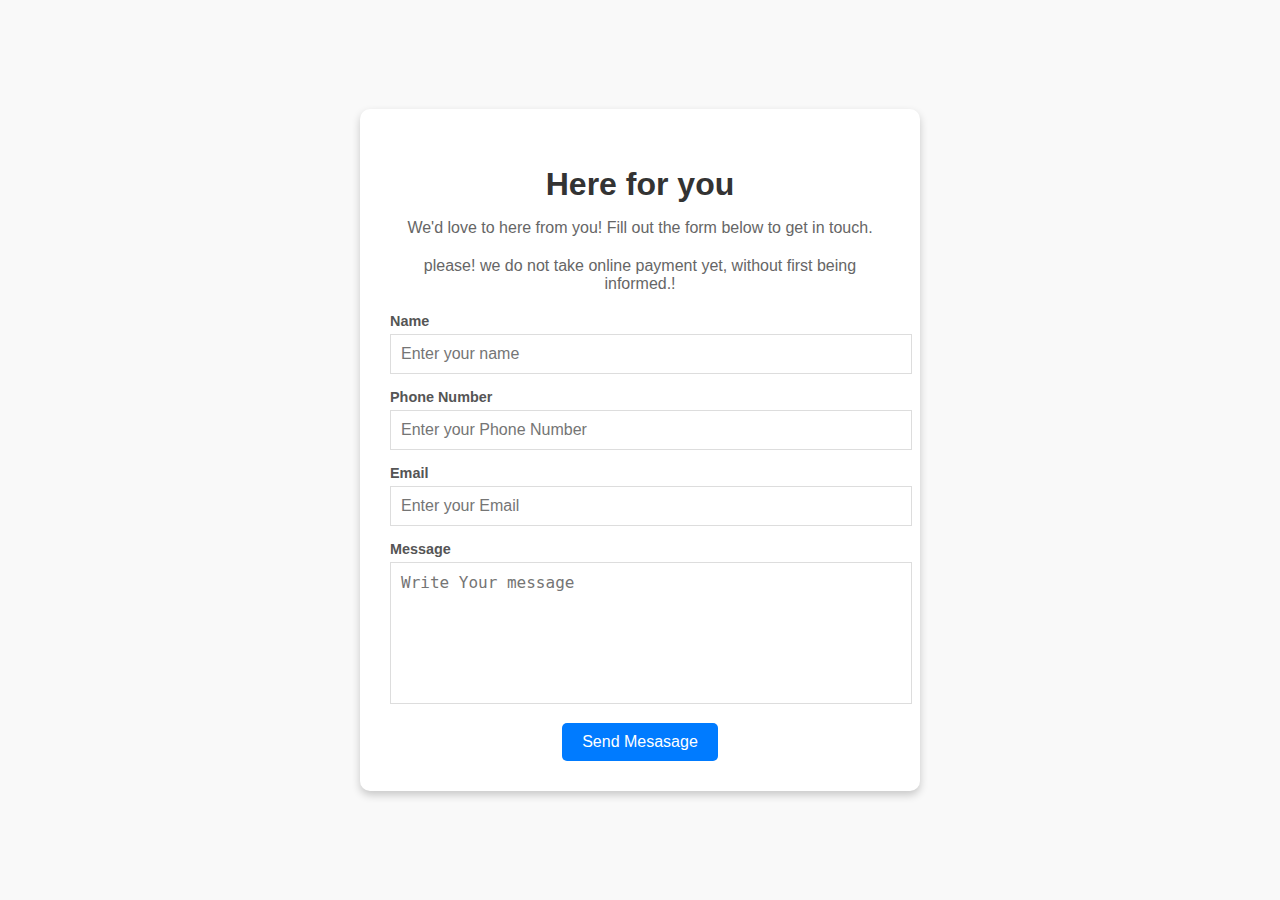
==== templates/contact.html @ c736291a "my first commit to ecomerce here" ====
<!DOCTYPE html>
<html lang="en">
<head>
    <meta charset="UTF-8">
    <meta name="viewport" content="width=device-width, initial-scale=1.0">
    <link rel="stylesheet" href="../static/css/contact.css">
    <title>Contact Us</title>
</head>
<body>
    <section>
        <header></header>
    </section>

    <section>
        <main>
            <div class="contact-container">
                <h2>Here for you</h2>
                <p>We'd love to here from you! Fill out the form below to get in touch.</p>
                <p>please! we do not take online payment yet, without first being informed.! </p>
                
                <form action="/send-email" id="contactForm" method="POST">
                    <label for="name">Name</label>
                    <input type="text" id="name" placeholder="Enter your name" required>
                    <label for="phoneNumber">Phone Number</label>
                    <input type="number" id="phoneNumber" placeholder="Enter your Phone Number" required>
                    <label for="email">Email</label>
                    <input type="email" id="email" placeholder="Enter your Email" required>
                    <label for="message">Message</label>
                    <textarea name="Message" rows="5" id="message" placeholder="Write Your message" required></textarea>
                    <button type="submit">Send Mesasage</button>
                </form>
            </div>



            <div></div>
        </main>
    </section>



    <script>
        document.getElementById('contactForm').addEventListener('submit', async(event) =>{
            event.preventDefault();

            const name = document.getElementById('name').value.trim();
            const email = document.getElementById('email').value.trim();
            const message = document.getElementById('message').value.trim();

            //client side validation
            if(!name || name.length < 3){
                alert('Please enter a valid name');
                return;
            }

            const emailRegex = /^[^\s@]+@[^\s@]+\.[^\s@]+$/;
            if(!emailRegex.test(email)){
                alert('Please enter a valid email address.');
                return;
            }

            if(!message || message.length < 10){
                alert('Your message must be at least 10 charaters long.');
                retun;
            }

            const data = { name, email, message};

            try{
                const response = await fetch('/send-email', {
                    method: 'POST',
                    headers: {'Content-Type': 'application/json'},
                    body: JSON.stringify(data)
                });

                const result = await response.text();
                alert(result);
            } 
            catch(error){
                console.error('Error', error);
                alert('Failed to send email.');
            }
    });       

    </script>
</body>
</html>
---- static/css/contact.css ----
body{
    font-family: Arial, Helvetica, sans-serif;
    background-color: #f9f9f9;
    margin: 0;
    padding: 0;
    display: flex;
    justify-content: center;
    align-items: center;
    height: 100vh;
}

.contact-container{
    background-color: #fff;
    box-shadow: 0 4px 8px rgba(0, 0, 0, 0.2);
    border-radius: 10px;
    padding: 30px;
    max-width: 500px;
    width: 100%;
    text-align: center;
}

.contact-container h2{
    font-size: 2rem;
    color: #333;
    margin-bottom: 10px;
}

.contact-container p{
    font-size: 1rem;
    color: #666;
    margin-bottom: 20px;
}

form label{
    display: block;
    font-size: 0.9rem;
    font-weight: bold;
    margin-bottom: 5px;
    color: #555;
    text-align: left;
}

form input, form textarea{
    width: 100%;
    padding: 10px;
    margin-bottom: 15px;
    border: 1px solid #ddd;
    font-size: 1rem;
    transition: border-color 0.3s ease-out;
}

form input:focus, form textarea:focus{
    border-color: #007BFF;
    outline: none;
}

form textarea{
    resize:  none;
    height: 120px;
}

form button{
    background-color: #007BFF;
    color: #fff;
    padding:  10px 20px;
    border:  none;
    border-radius: 5px;
    font-size: 1rem;
    cursor: pointer;
    transition: background-color 0.3s ease-in-out;
}
form button:hover{
    background-color: #0056b3;
}

@media(max-width: 765px){

    .contact-container{
        padding: 2px;
    }

    form input, form textarea{
        font-size: 0.9rem;
    }
    form button{
        font-size: 0.9rem;

        
    }

}
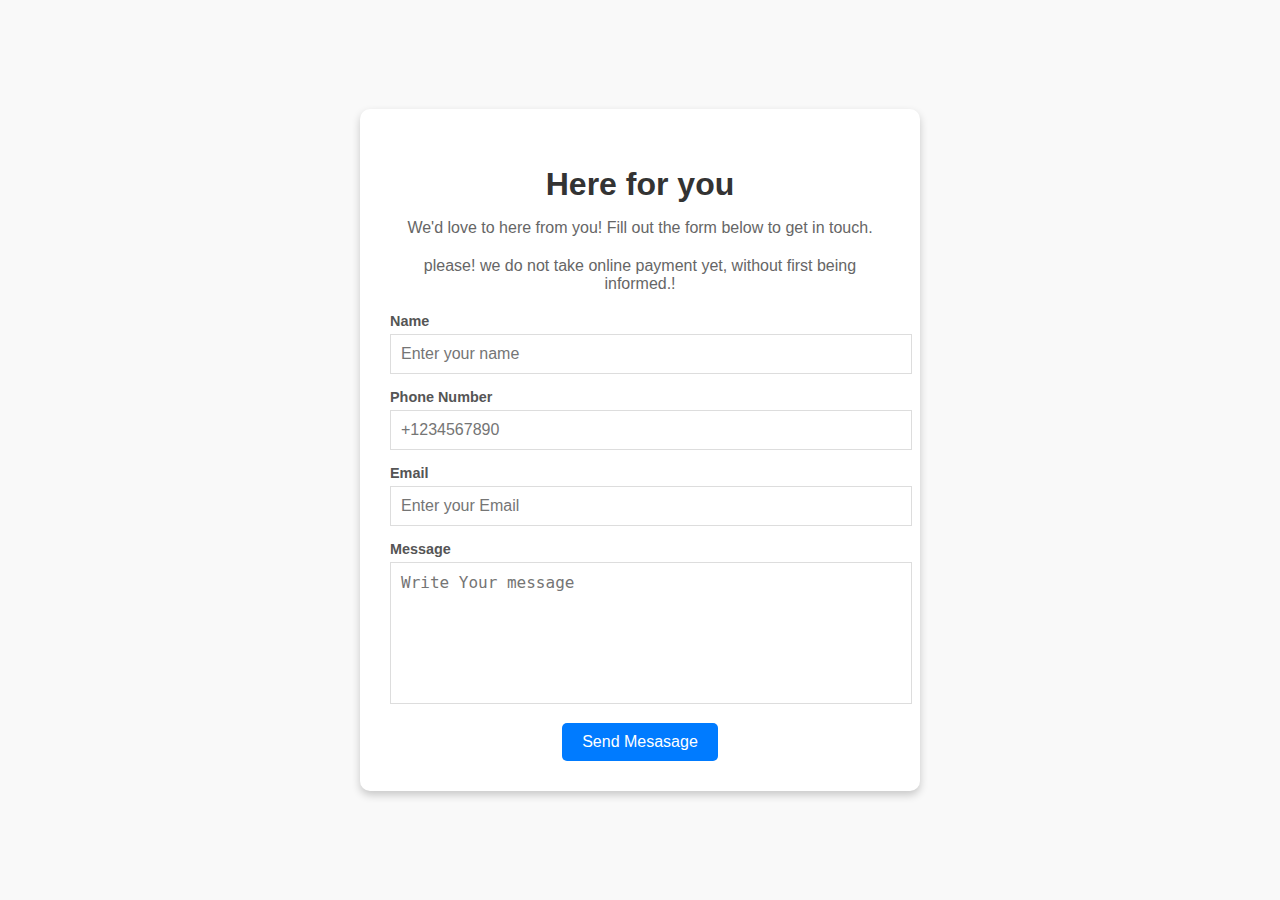
==== commit a35462a6: "fit to small screen" ====
--- a/templates/contact.html
+++ b/templates/contact.html
@@ -21,12 +21,12 @@
                 <form action="/send-email" id="contactForm" method="POST">
                     <label for="name">Name</label>
                     <input type="text" id="name" placeholder="Enter your name" required>
-                    <label for="phoneNumber">Phone Number</label>
-                    <input type="number" id="phoneNumber" placeholder="Enter your Phone Number" required>
+                    <label for="phone">Phone Number</label>
+                    <input type="tel" id="phone" name="phone" placeholder="+1234567890">
                     <label for="email">Email</label>
                     <input type="email" id="email" placeholder="Enter your Email" required>
                     <label for="message">Message</label>
-                    <textarea name="Message" rows="5" id="message" placeholder="Write Your message" required></textarea>
+                    <textarea name="Message" rows="25" id="message" placeholder="Write Your message" required></textarea>
                     <button type="submit">Send Mesasage</button>
                 </form>
             </div>
@@ -46,7 +46,13 @@
             const name = document.getElementById('name').value.trim();
             const email = document.getElementById('email').value.trim();
             const message = document.getElementById('message').value.trim();
-
+            const phoneNumber = document.getElementById('phone').value;
+            
+            const phoneRegex = /^\+?\d{10,14}$/;
+            if(phoneNumber && !phoneRegex.test(phoneNumber)){
+                alert('Please enter a valid phone number.');
+                return;
+            }
             //client side validation
             if(!name || name.length < 3){
                 alert('Please enter a valid name');
@@ -64,7 +70,9 @@
                 retun;
             }
 
-            const data = { name, email, message};
+            const data = { name, email, message, phoneNumber};
+            const form = event.target;
+            const formData = new FormData(form);
 
             try{
                 const response = await fetch('/send-email', {
@@ -74,13 +82,48 @@
                 });
 
                 const result = await response.text();
+                
+
+                if (response.ok) {
+                    
+                    form.reset(); // Clear the form fields
+                } else {
+                    alert(result.error || "Failed to send the message.");
+                }
                 alert(result);
             } 
             catch(error){
                 console.error('Error', error);
                 alert('Failed to send email.');
             }
-    });       
+    });
+    /*
+    document.getElementById("contactForm").addEventListener("submit", async function (event) {
+    event.preventDefault();
+
+    const form = event.target;
+    const formData = new FormData(form);
+
+    try {
+        const response = await fetch(form.action, {
+            method: form.method,
+            body: formData,
+        });
+
+        const result = await response.json();
+
+        if (response.ok) {
+            alert(result.message);
+            form.reset(); // Clear the form fields
+        } else {
+            alert(result.error || "Failed to send the message.");
+        }
+    } catch (error) {
+        console.error("Error:", error);
+        alert("An error occurred. Please try again.");
+    }
+});**/
+
 
     </script>
 </body>
